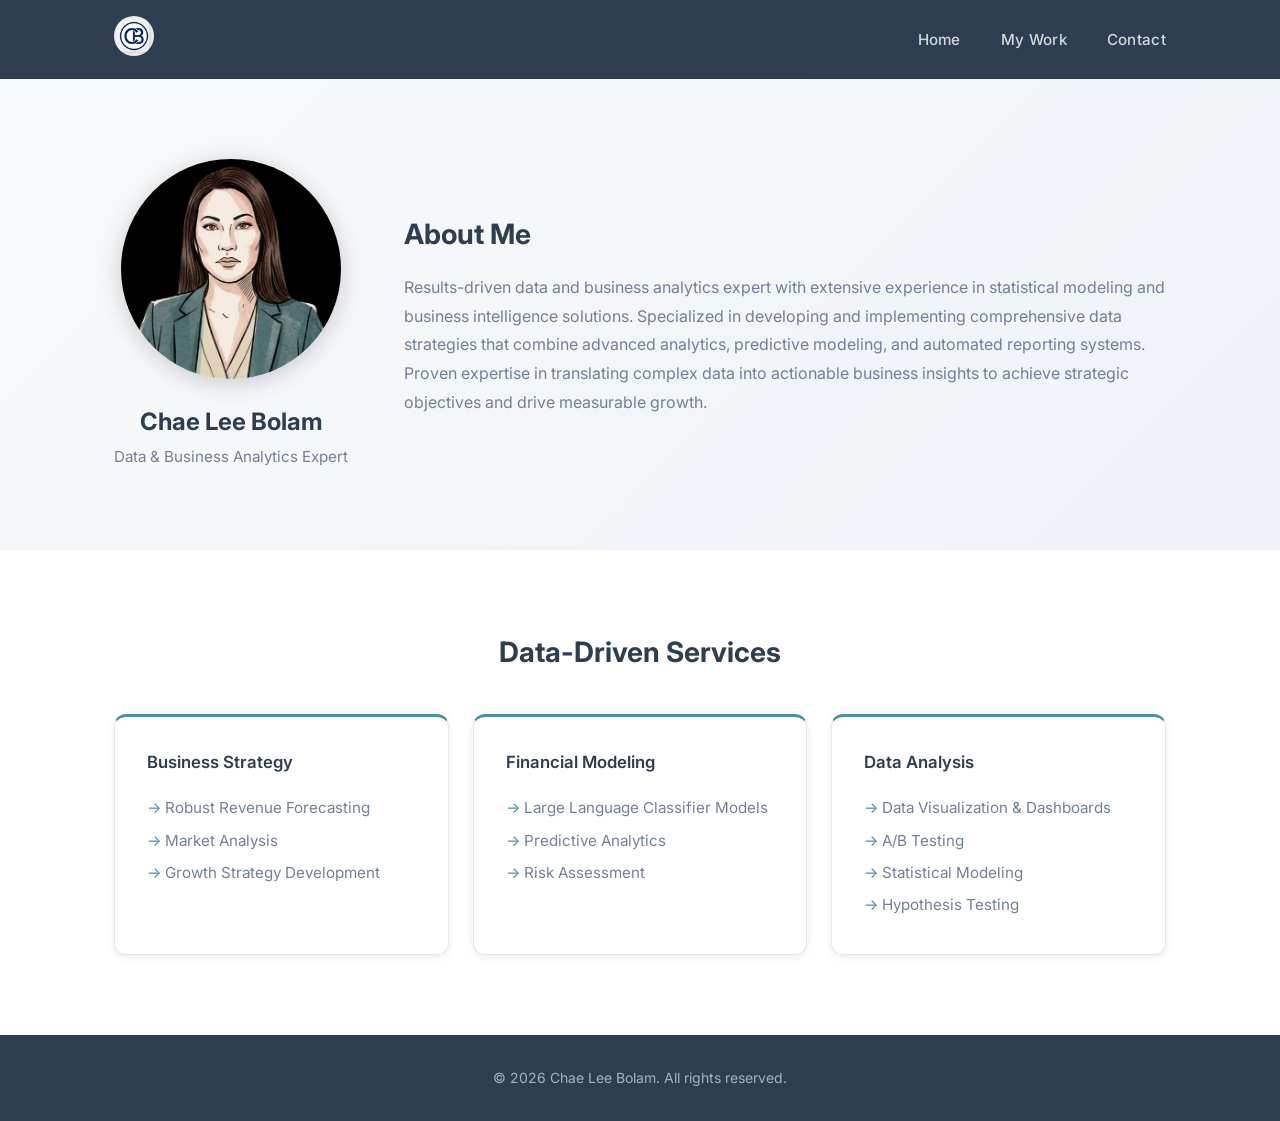
==== index.html @ ffb3c563 "Switch favicon to PNG for better browser support" ====
<!DOCTYPE html>
<html lang="en">
<head>
    <meta charset="UTF-8">
    <meta name="viewport" content="width=device-width, initial-scale=1.0">
    <title>Chae Lee Bolam | Data & Business Analytics Expert</title>
    <link rel="icon" type="image/png" href="Favicon.png">
    <link rel="stylesheet" href="styles.css">
</head>
<body>
    <nav>
        <div class="container">
            <a href="index.html"><img src="Logo.jpg" alt="Chae Lee Bolam" class="nav-logo"></a>
            <ul>
                <li><a href="index.html">Home</a></li>
                <li><a href="MyWork.html">My Work</a></li>
                <li><a href="Contact.html">Contact</a></li>
            </ul>
        </div>
    </nav>

    <section class="hero">
        <div class="container">
            <div class="profile-section">
                <img src="cl-headshot-cartoon.png" alt="Chae Lee Bolam" class="profile-image">
                <h1>Chae Lee Bolam</h1>
                <p>Data & Business Analytics Expert</p>
            </div>
            <div class="about-content">
                <h2>About Me</h2>
                <p>Results-driven data and business analytics expert with extensive experience in statistical modeling and business intelligence solutions. Specialized in developing and implementing comprehensive data strategies that combine advanced analytics, predictive modeling, and automated reporting systems. Proven expertise in translating complex data into actionable business insights to achieve strategic objectives and drive measurable growth.</p>
            </div>
        </div>
    </section>

    <section class="services">
        <div class="container">
            <h2>Data-Driven Services</h2>
            <div class="services-grid">
                <div class="service-card">
                    <h3>Business Strategy</h3>
                    <ul>
                        <li>Robust Revenue Forecasting</li>
                        <li>Market Analysis</li>
                        <li>Growth Strategy Development</li>
                    </ul>
                </div>
                <div class="service-card">
                    <h3>Financial Modeling</h3>
                    <ul>
                        <li>Large Language Classifier Models</li>
                        <li>Predictive Analytics</li>
                        <li>Risk Assessment</li>
                    </ul>
                </div>
                <div class="service-card">
                    <h3>Data Analysis</h3>
                    <ul>
                        <li>Data Visualization & Dashboards</li>
                        <li>A/B Testing</li>
                        <li>Statistical Modeling</li>
                        <li>Hypothesis Testing</li>
                    </ul>
                </div>
            </div>
        </div>
    </section>

    <footer>
        <div class="container">
            <p>&copy; 2026 Chae Lee Bolam. All rights reserved.</p>
        </div>
    </footer>
</body>
</html>
---- styles.css ----
@import url('https://fonts.googleapis.com/css2?family=Inter:wght@400;500;600;700&display=swap');

:root {
    --navy: #2c3e50;
    --teal: #4a8fa3;
    --light-bg: #f8f9fa;
    --text: #2d3748;
    --text-light: #718096;
    --white: #ffffff;
    --border: #e2e8f0;
    --shadow: 0 2px 8px rgba(0,0,0,0.08);
}

* { margin: 0; padding: 0; box-sizing: border-box; }

body {
    font-family: 'Inter', sans-serif;
    color: var(--text);
    line-height: 1.6;
    background: var(--white);
}

.container {
    max-width: 1100px;
    margin: 0 auto;
    padding: 0 24px;
}

/* Nav */
nav {
    background: var(--navy);
    padding: 1rem 0;
    position: sticky;
    top: 0;
    z-index: 100;
}

nav .container {
    display: flex;
    align-items: center;
    justify-content: space-between;
}

nav .nav-logo {
    width: 40px;
    height: 40px;
    border-radius: 50%;
    object-fit: cover;
    object-position: center;
    flex-shrink: 0;
}

nav ul {
    list-style: none;
    display: flex;
    gap: 2.5rem;
}

nav a {
    color: rgba(255,255,255,0.8);
    text-decoration: none;
    font-weight: 500;
    font-size: 0.95rem;
    letter-spacing: 0.02em;
    transition: color 0.2s;
}

nav a:hover { color: var(--white); }

/* Hero */
.hero {
    padding: 5rem 0;
    background: linear-gradient(135deg, #f8f9fa 0%, #eef2f7 100%);
}

.hero .container {
    display: flex;
    align-items: center;
    gap: 3.5rem;
}

.profile-section {
    text-align: center;
    flex-shrink: 0;
}

.profile-image {
    width: 220px;
    height: 220px;
    border-radius: 50%;
    object-fit: cover;
    object-position: center top;
    box-shadow: 0 4px 24px rgba(0,0,0,0.18);
    margin-bottom: 1rem;
}

.profile-section h1 {
    font-size: 1.5rem;
    color: var(--navy);
    font-weight: 700;
    margin-bottom: 0.25rem;
}

.profile-section p {
    color: var(--text-light);
    font-size: 0.95rem;
}

.about-content h2 {
    font-size: 1.75rem;
    color: var(--navy);
    margin-bottom: 1rem;
    font-weight: 700;
}

.about-content p {
    color: var(--text-light);
    font-size: 1rem;
    line-height: 1.8;
}

/* Services */
.services {
    padding: 5rem 0;
}

.services h2 {
    text-align: center;
    font-size: 1.75rem;
    color: var(--navy);
    margin-bottom: 2.5rem;
    font-weight: 700;
}

.services-grid {
    display: grid;
    grid-template-columns: repeat(auto-fit, minmax(280px, 1fr));
    gap: 1.5rem;
}

.service-card {
    background: var(--white);
    border: 1px solid var(--border);
    border-top: 3px solid var(--teal);
    border-radius: 12px;
    padding: 2rem;
    box-shadow: var(--shadow);
    transition: transform 0.2s, box-shadow 0.2s;
}

.service-card:hover {
    transform: translateY(-3px);
    box-shadow: 0 8px 24px rgba(0,0,0,0.12);
}

.service-card h3 {
    color: var(--navy);
    font-size: 1.05rem;
    font-weight: 600;
    margin-bottom: 1rem;
}

.service-card ul { list-style: none; }

.service-card ul li {
    color: var(--text-light);
    padding: 0.25rem 0;
    font-size: 0.95rem;
}

.service-card ul li::before {
    content: '→ ';
    color: var(--teal);
}

/* Page header */
.page-header {
    background: linear-gradient(135deg, #f8f9fa 0%, #eef2f7 100%);
    padding: 3.5rem 0;
    text-align: center;
}

.page-header h1 {
    font-size: 2rem;
    color: var(--navy);
    font-weight: 700;
    margin-bottom: 0.5rem;
}

.page-header p {
    color: var(--text-light);
    font-size: 1rem;
}

/* Contact */
.contact-section { padding: 4rem 0; }

.contact-wrapper {
    max-width: 600px;
    margin: 0 auto;
}

.contact-info {
    background: var(--light-bg);
    border-radius: 8px;
    padding: 1.25rem 1.5rem;
    margin-bottom: 2rem;
    color: var(--text-light);
    font-size: 0.95rem;
}

.contact-info a {
    color: var(--teal);
    text-decoration: none;
}

.contact-info a:hover { text-decoration: underline; }

.form-group { margin-bottom: 1.25rem; }

.form-group label {
    display: block;
    font-weight: 500;
    font-size: 0.9rem;
    color: var(--text);
    margin-bottom: 0.4rem;
}

.form-group input,
.form-group textarea {
    width: 100%;
    padding: 0.75rem 1rem;
    border: 1px solid var(--border);
    border-radius: 8px;
    font-family: inherit;
    font-size: 0.95rem;
    color: var(--text);
    outline: none;
    transition: border-color 0.2s;
}

.form-group input:focus,
.form-group textarea:focus { border-color: var(--teal); }

button[type="submit"] {
    width: 100%;
    background: var(--navy);
    color: white;
    border: none;
    padding: 0.85rem 2rem;
    border-radius: 8px;
    font-family: inherit;
    font-size: 0.95rem;
    font-weight: 600;
    cursor: pointer;
    transition: background 0.2s;
    margin-top: 0.5rem;
}

button[type="submit"]:hover { background: var(--teal); }

/* Work/Portfolio */
.work-section { padding: 4rem 0; }

.work-section h2 {
    font-size: 1.5rem;
    color: var(--navy);
    font-weight: 700;
    margin-bottom: 2rem;
}

.project-grid {
    display: grid;
    grid-template-columns: 1fr;
    gap: 1.5rem;
}

.project-card {
    background: var(--white);
    border: 1px solid var(--border);
    border-radius: 12px;
    overflow: hidden;
    box-shadow: var(--shadow);
    transition: transform 0.2s, box-shadow 0.2s;
    display: flex;
    align-items: stretch;
}

.project-card:hover {
    transform: translateY(-2px);
    box-shadow: 0 8px 24px rgba(0,0,0,0.1);
}

.project-card img {
    width: 280px;
    flex-shrink: 0;
    object-fit: cover;
    display: block;
    order: 2;
}

.project-card-content {
    padding: 2rem;
    flex: 1;
    order: 1;
}

.project-card h3 {
    color: var(--navy);
    font-weight: 600;
    margin-bottom: 0.75rem;
}

.project-card p {
    color: var(--text-light);
    font-size: 0.95rem;
    line-height: 1.6;
    margin-bottom: 1rem;
}

.project-card a {
    color: var(--teal);
    text-decoration: none;
    font-weight: 500;
    font-size: 0.9rem;
}

.project-card a:hover { text-decoration: underline; }

.project-tag {
    display: inline-block;
    background: var(--light-bg);
    color: var(--text-light);
    font-size: 0.75rem;
    padding: 0.2rem 0.6rem;
    border-radius: 999px;
    margin: 0.25rem 0.25rem 0 0;
}

/* Resume */
.resume-section {
    padding: 4rem 24px;
    max-width: 800px;
    margin: 0 auto;
}

.resume-block { margin-bottom: 2.5rem; }

.resume-block h2 {
    font-size: 1rem;
    font-weight: 700;
    color: var(--navy);
    text-transform: uppercase;
    letter-spacing: 0.08em;
    border-bottom: 2px solid var(--teal);
    padding-bottom: 0.5rem;
    margin-bottom: 1.25rem;
}

.resume-entry { margin-bottom: 1.25rem; }

.resume-entry-header {
    display: flex;
    justify-content: space-between;
    align-items: baseline;
    flex-wrap: wrap;
    gap: 0.5rem;
    margin-bottom: 0.25rem;
}

.resume-entry h3 {
    font-size: 1rem;
    font-weight: 600;
    color: var(--text);
}

.resume-entry .org {
    color: var(--teal);
    font-weight: 500;
    font-size: 0.95rem;
}

.resume-entry .date {
    color: var(--text-light);
    font-size: 0.85rem;
}

.resume-entry ul {
    margin-top: 0.5rem;
    padding-left: 1.25rem;
    color: var(--text-light);
    font-size: 0.95rem;
    line-height: 1.7;
}

/* Blog */
.blog-section { padding: 4rem 0; }

.blog-section p {
    color: var(--text-light);
    margin-bottom: 1rem;
    font-size: 1rem;
    line-height: 1.7;
}

.blog-section a {
    color: var(--teal);
    font-weight: 600;
    text-decoration: none;
    font-size: 1.05rem;
}

.blog-section a:hover { text-decoration: underline; }

/* Footer */
footer {
    background: var(--navy);
    color: rgba(255,255,255,0.6);
    text-align: center;
    padding: 2rem 0;
    font-size: 0.875rem;
}

/* Responsive */
@media (max-width: 768px) {
    nav ul {
        flex-wrap: wrap;
        gap: 1rem;
        justify-content: center;
    }

    .hero { padding: 3rem 0; }

    .hero .container {
        flex-direction: column;
        text-align: center;
        gap: 2rem;
    }

    .services-grid { grid-template-columns: 1fr; }
    .project-grid { grid-template-columns: 1fr; }
    .project-card { flex-direction: column; }
    .project-card img { width: 100%; height: 200px; order: 1; }
    .project-card-content { order: 2; }
    .resume-entry-header { flex-direction: column; }
}
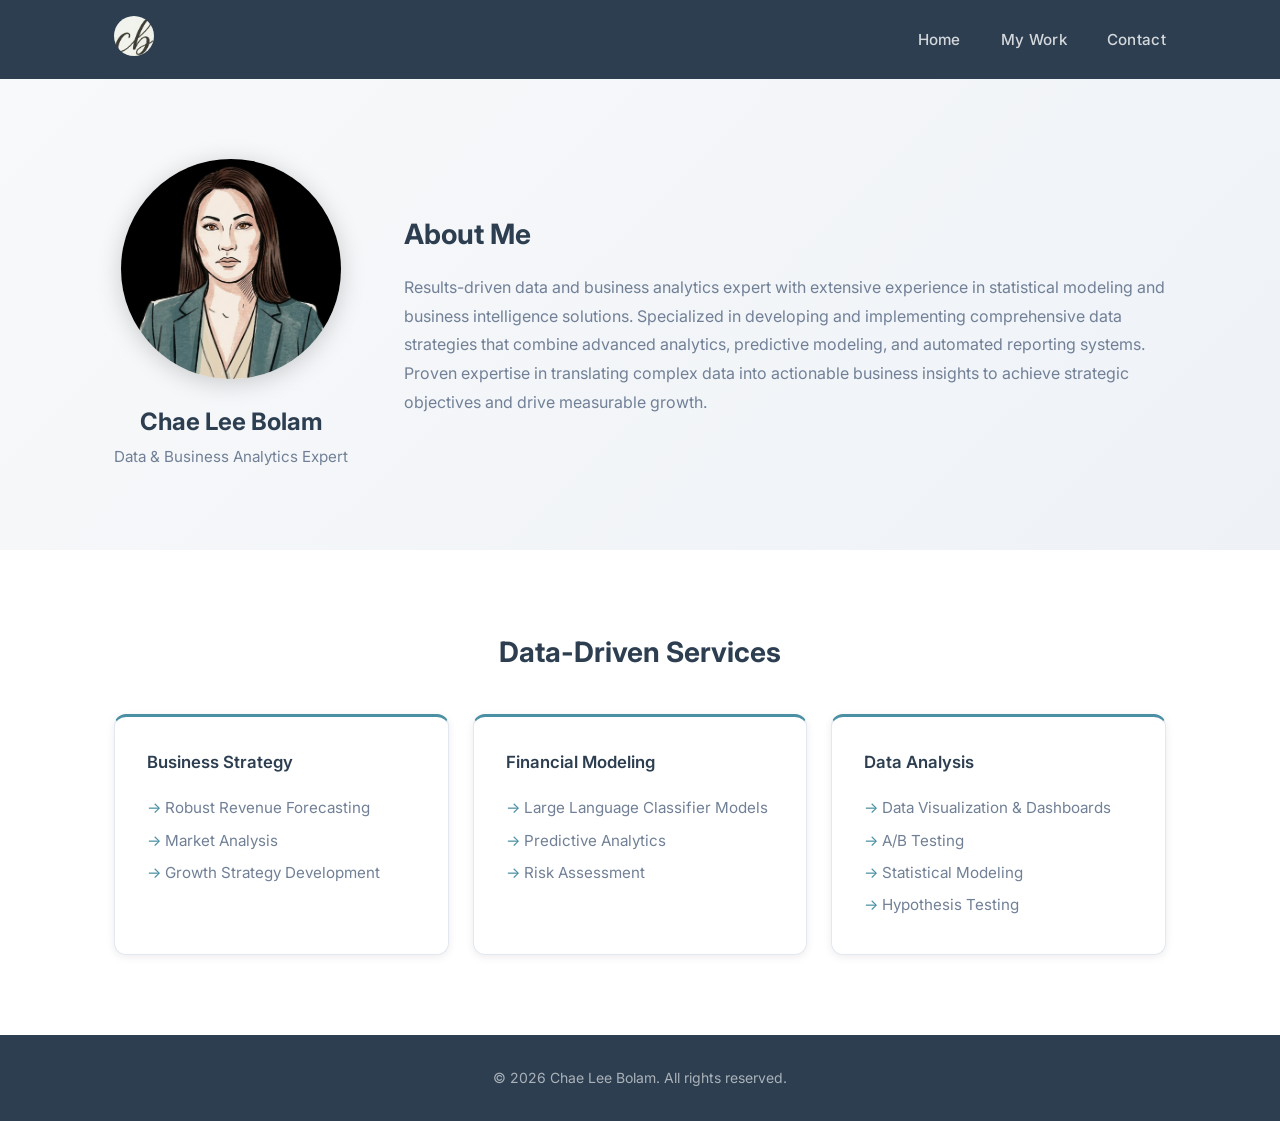
==== commit c41b240b: "Use Favicon.png as nav logo for consistency with browser tab" ====
--- a/index.html
+++ b/index.html
@@ -10,7 +10,7 @@
 <body>
     <nav>
         <div class="container">
-            <a href="index.html"><img src="Logo.jpg" alt="Chae Lee Bolam" class="nav-logo"></a>
+            <a href="index.html"><img src="Favicon.png" alt="Chae Lee Bolam" class="nav-logo"></a>
             <ul>
                 <li><a href="index.html">Home</a></li>
                 <li><a href="MyWork.html">My Work</a></li>
--- a/styles.css
+++ b/styles.css
@@ -262,16 +262,27 @@
 /* Work/Portfolio */
 .work-section { padding: 4rem 0; }
 
-.work-section h2 {
-    font-size: 1.5rem;
-    color: var(--navy);
-    font-weight: 700;
-    margin-bottom: 2rem;
+.work-columns {
+    display: grid;
+    grid-template-columns: 1fr 1fr;
+    gap: 2.5rem;
+    align-items: start;
+}
+
+.work-column-header {
+    font-size: 0.9rem;
+    font-weight: 700;
+    color: var(--navy);
+    text-transform: uppercase;
+    letter-spacing: 0.08em;
+    border-bottom: 2px solid var(--teal);
+    padding-bottom: 0.5rem;
+    margin-bottom: 1.5rem;
 }
 
 .project-grid {
-    display: grid;
-    grid-template-columns: 1fr;
+    display: flex;
+    flex-direction: column;
     gap: 1.5rem;
 }
 
@@ -283,7 +294,7 @@
     box-shadow: var(--shadow);
     transition: transform 0.2s, box-shadow 0.2s;
     display: flex;
-    align-items: stretch;
+    flex-direction: column;
 }
 
 .project-card:hover {
@@ -292,17 +303,15 @@
 }
 
 .project-card img {
-    width: 280px;
-    flex-shrink: 0;
+    width: 100%;
+    height: 180px;
     object-fit: cover;
     display: block;
-    order: 2;
 }
 
 .project-card-content {
-    padding: 2rem;
+    padding: 1.5rem 1.5rem 2rem;
     flex: 1;
-    order: 1;
 }
 
 .project-card h3 {
@@ -438,7 +447,7 @@
     }
 
     .services-grid { grid-template-columns: 1fr; }
-    .project-grid { grid-template-columns: 1fr; }
+    .work-columns { grid-template-columns: 1fr; }
     .project-card { flex-direction: column; }
     .project-card img { width: 100%; height: 200px; order: 1; }
     .project-card-content { order: 2; }
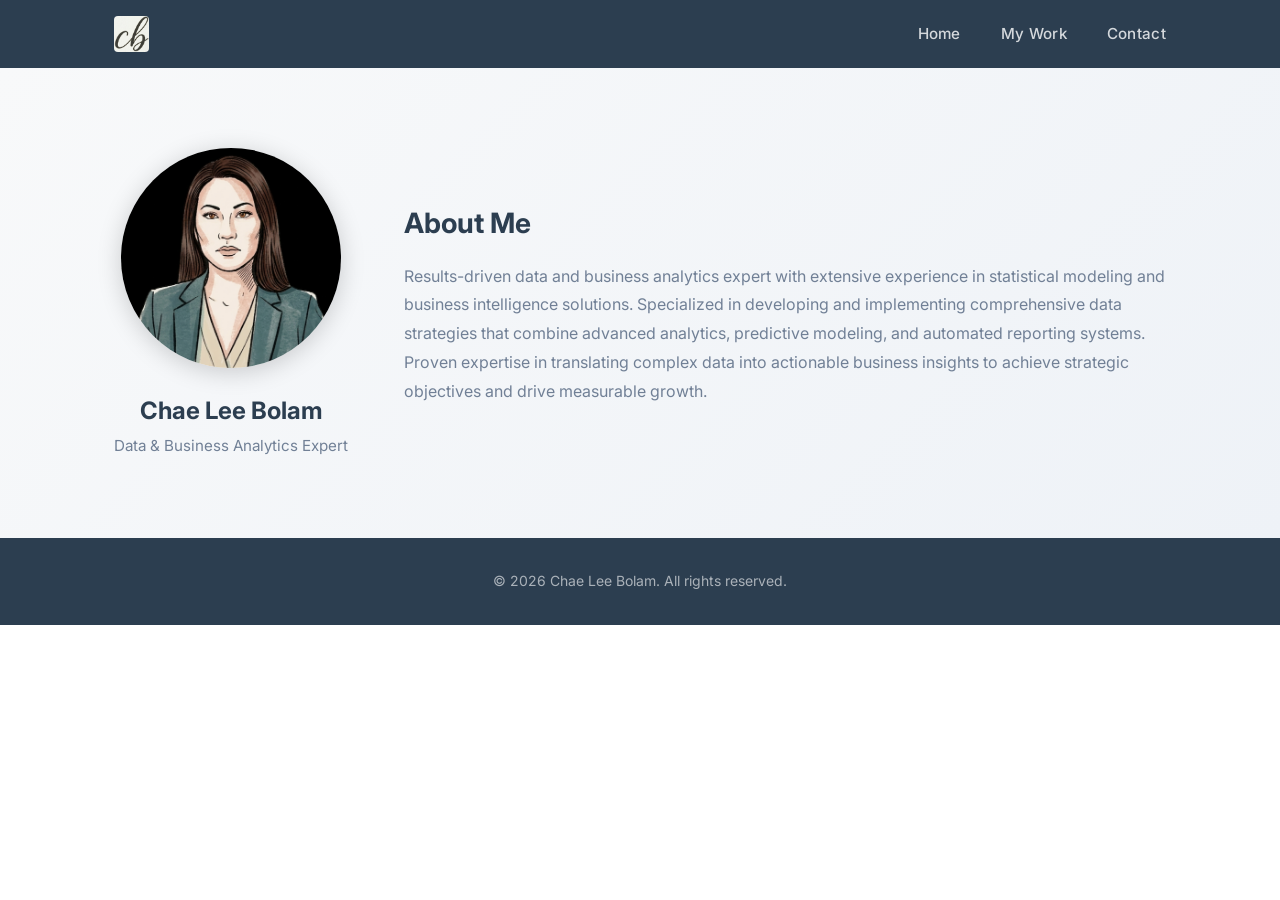
==== commit 77945415: "Remove Data-Driven Services section from home page" ====
--- a/index.html
+++ b/index.html
@@ -33,38 +33,6 @@
         </div>
     </section>
 
-    <section class="services">
-        <div class="container">
-            <h2>Data-Driven Services</h2>
-            <div class="services-grid">
-                <div class="service-card">
-                    <h3>Business Strategy</h3>
-                    <ul>
-                        <li>Robust Revenue Forecasting</li>
-                        <li>Market Analysis</li>
-                        <li>Growth Strategy Development</li>
-                    </ul>
-                </div>
-                <div class="service-card">
-                    <h3>Financial Modeling</h3>
-                    <ul>
-                        <li>Large Language Classifier Models</li>
-                        <li>Predictive Analytics</li>
-                        <li>Risk Assessment</li>
-                    </ul>
-                </div>
-                <div class="service-card">
-                    <h3>Data Analysis</h3>
-                    <ul>
-                        <li>Data Visualization & Dashboards</li>
-                        <li>A/B Testing</li>
-                        <li>Statistical Modeling</li>
-                        <li>Hypothesis Testing</li>
-                    </ul>
-                </div>
-            </div>
-        </div>
-    </section>
 
     <footer>
         <div class="container">
--- a/styles.css
+++ b/styles.css
@@ -42,11 +42,10 @@
 }
 
 nav .nav-logo {
-    width: 40px;
-    height: 40px;
-    border-radius: 50%;
-    object-fit: cover;
-    object-position: center;
+    height: 36px;
+    width: auto;
+    border-radius: 4px;
+    display: block;
     flex-shrink: 0;
 }
 
@@ -402,6 +401,73 @@
     line-height: 1.7;
 }
 
+/* Publications */
+.publications-section {
+    margin-top: 3rem;
+    padding-top: 2.5rem;
+    border-top: 1px solid var(--border);
+}
+
+.publication-card {
+    background: var(--light-bg);
+    border: 1px solid var(--border);
+    border-left: 4px solid var(--teal);
+    border-radius: 8px;
+    padding: 1.75rem 2rem;
+}
+
+.publication-card .pub-journal {
+    font-size: 0.8rem;
+    font-weight: 600;
+    color: var(--teal);
+    text-transform: uppercase;
+    letter-spacing: 0.08em;
+    margin-bottom: 0.6rem;
+}
+
+.publication-card h3 {
+    font-size: 1.05rem;
+    font-weight: 700;
+    color: var(--navy);
+    margin-bottom: 0.5rem;
+    line-height: 1.4;
+}
+
+.publication-card .pub-authors {
+    font-size: 0.9rem;
+    color: var(--text-light);
+    margin-bottom: 1rem;
+}
+
+.publication-card .pub-authors strong {
+    color: var(--text);
+}
+
+.publication-card p {
+    font-size: 0.95rem;
+    color: var(--text-light);
+    line-height: 1.7;
+    margin-bottom: 1.25rem;
+}
+
+.publication-card .pub-meta {
+    display: flex;
+    align-items: center;
+    gap: 1.5rem;
+    flex-wrap: wrap;
+    margin-bottom: 1.25rem;
+    font-size: 0.85rem;
+    color: var(--text-light);
+}
+
+.publication-card .pub-meta span::before {
+    content: '· ';
+}
+
+.publication-card .pub-meta span:first-child::before {
+    content: '';
+}
+
 /* Blog */
 .blog-section { padding: 4rem 0; }
 
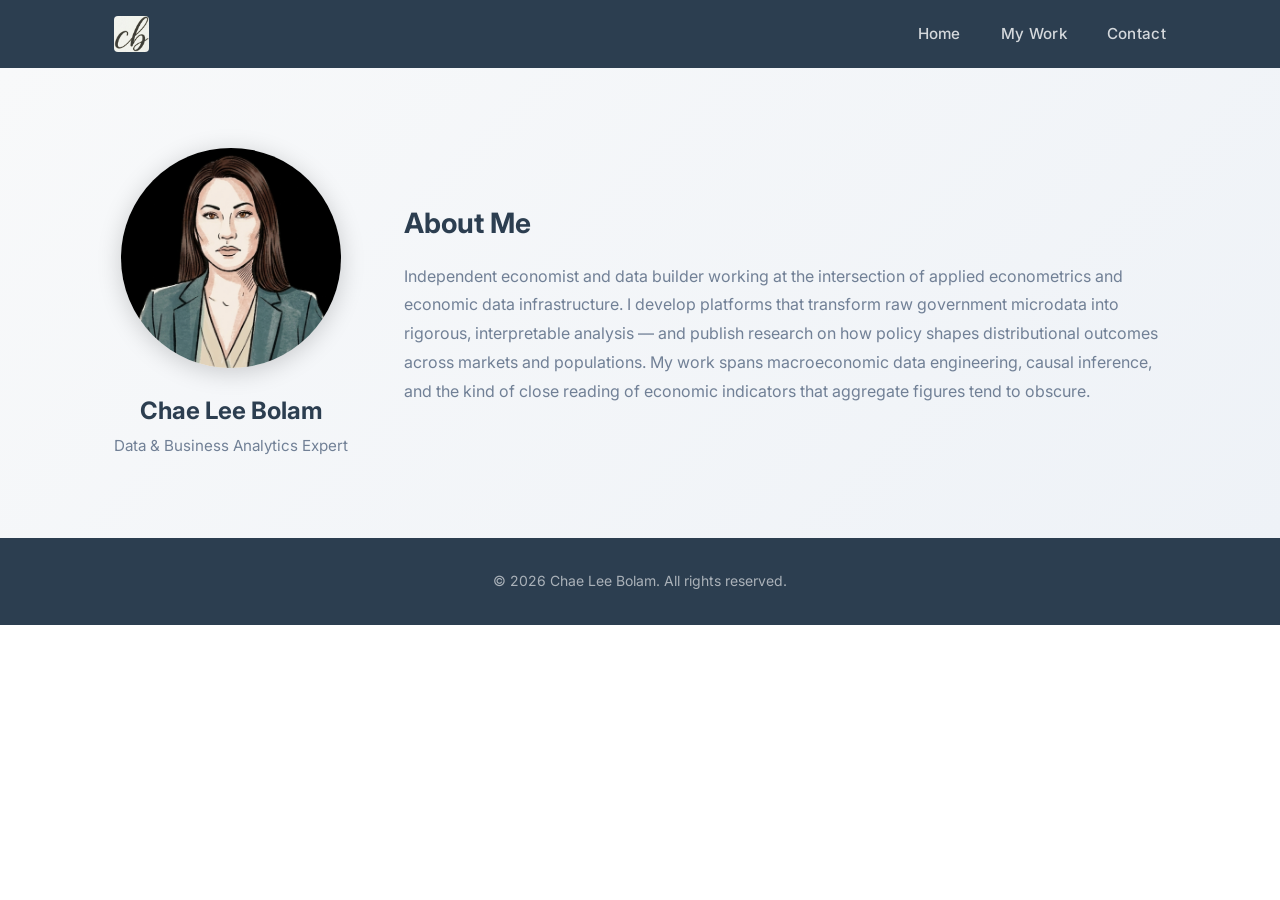
==== commit aec66832: "Update bio and broaden Magnastats title to economic data" ====
--- a/index.html
+++ b/index.html
@@ -28,7 +28,7 @@
             </div>
             <div class="about-content">
                 <h2>About Me</h2>
-                <p>Results-driven data and business analytics expert with extensive experience in statistical modeling and business intelligence solutions. Specialized in developing and implementing comprehensive data strategies that combine advanced analytics, predictive modeling, and automated reporting systems. Proven expertise in translating complex data into actionable business insights to achieve strategic objectives and drive measurable growth.</p>
+                <p>Independent economist and data builder working at the intersection of applied econometrics and economic data infrastructure. I develop platforms that transform raw government microdata into rigorous, interpretable analysis — and publish research on how policy shapes distributional outcomes across markets and populations. My work spans macroeconomic data engineering, causal inference, and the kind of close reading of economic indicators that aggregate figures tend to obscure.</p>
             </div>
         </div>
     </section>
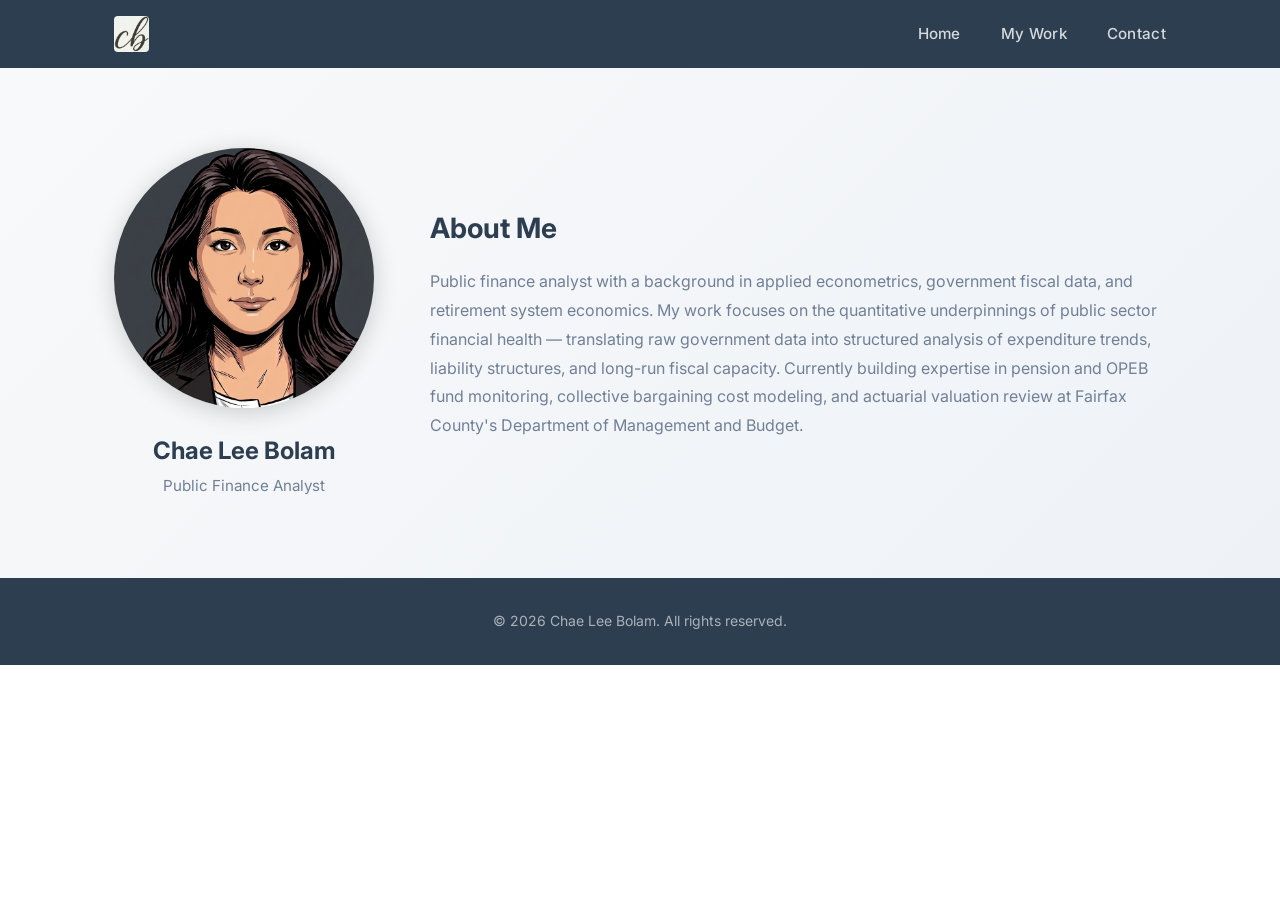
==== commit 924709f3: "Update home page bio and title to public finance focus" ====
--- a/index.html
+++ b/index.html
@@ -24,11 +24,11 @@
             <div class="profile-section">
                 <img src="cl-headshot-cartoon.png" alt="Chae Lee Bolam" class="profile-image">
                 <h1>Chae Lee Bolam</h1>
-                <p>Data & Business Analytics Expert</p>
+                <p>Public Finance Analyst</p>
             </div>
             <div class="about-content">
                 <h2>About Me</h2>
-                <p>Independent economist and data builder working at the intersection of applied econometrics and economic data infrastructure. I develop platforms that transform raw government microdata into rigorous, interpretable analysis — and publish research on how policy shapes distributional outcomes across markets and populations. My work spans macroeconomic data engineering, causal inference, and the kind of close reading of economic indicators that aggregate figures tend to obscure.</p>
+                <p>Public finance analyst with a background in applied econometrics, government fiscal data, and retirement system economics. My work focuses on the quantitative underpinnings of public sector financial health — translating raw government data into structured analysis of expenditure trends, liability structures, and long-run fiscal capacity. Currently building expertise in pension and OPEB fund monitoring, collective bargaining cost modeling, and actuarial valuation review at Fairfax County's Department of Management and Budget.</p>
             </div>
         </div>
     </section>
--- a/styles.css
+++ b/styles.css
@@ -84,11 +84,11 @@
 }
 
 .profile-image {
-    width: 220px;
-    height: 220px;
+    width: 260px;
+    height: 260px;
     border-radius: 50%;
     object-fit: cover;
-    object-position: center top;
+    object-position: center 12%;
     box-shadow: 0 4px 24px rgba(0,0,0,0.18);
     margin-bottom: 1rem;
 }
@@ -268,6 +268,10 @@
     align-items: start;
 }
 
+.work-columns > div {
+    min-width: 0;
+}
+
 .work-column-header {
     font-size: 0.9rem;
     font-weight: 700;
@@ -413,7 +417,19 @@
     border: 1px solid var(--border);
     border-left: 4px solid var(--teal);
     border-radius: 8px;
-    padding: 1.75rem 2rem;
+    overflow: hidden;
+}
+
+.publication-card img {
+    width: 100%;
+    height: 160px;
+    object-fit: cover;
+    display: block;
+    border-bottom: 1px solid var(--border);
+}
+
+.publication-card-body {
+    padding: 1.5rem;
 }
 
 .publication-card .pub-journal {
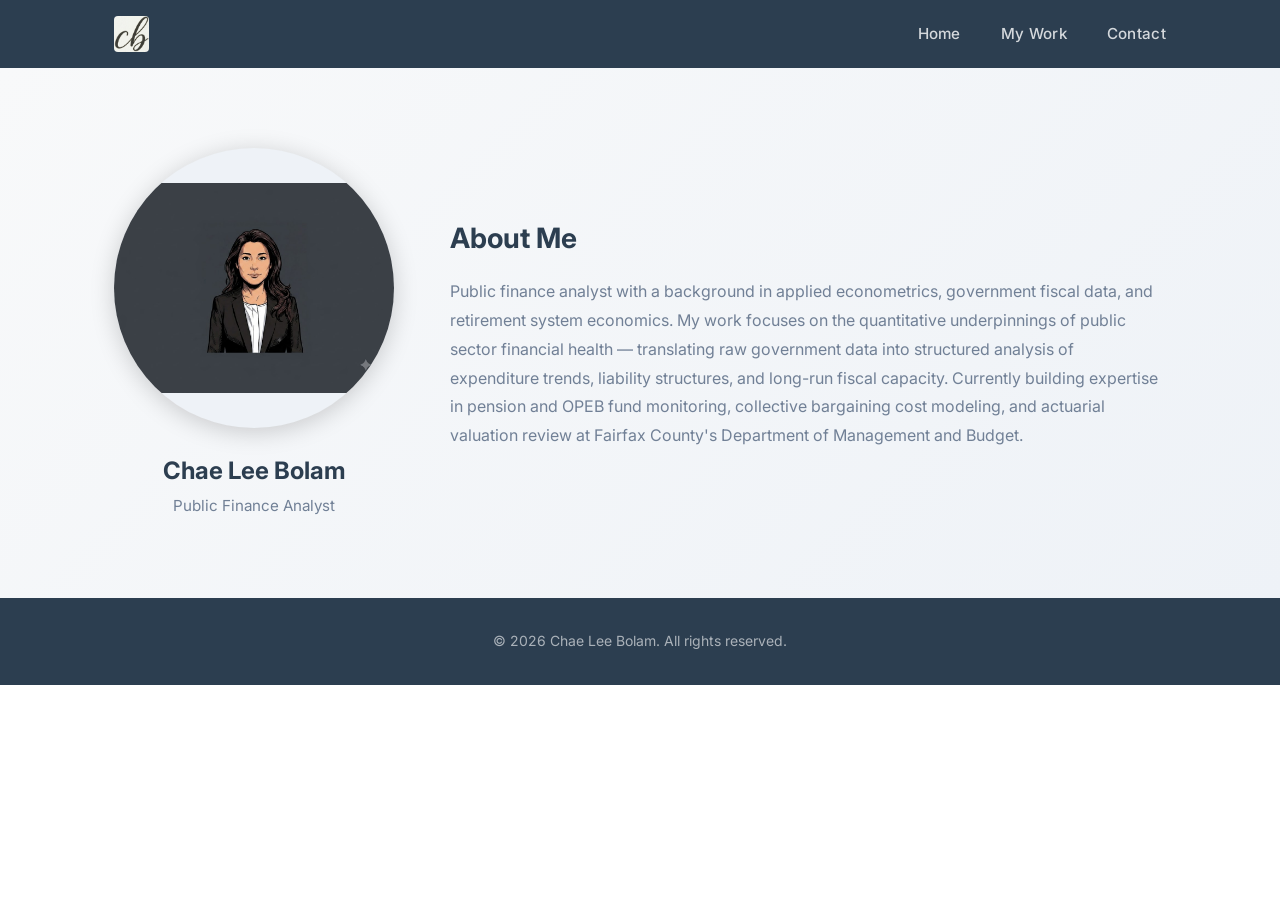
==== commit d053bcea: "Replace profile photo with new portrait (jpg)" ====
--- a/index.html
+++ b/index.html
@@ -22,7 +22,7 @@
     <section class="hero">
         <div class="container">
             <div class="profile-section">
-                <img src="cl-headshot-cartoon.png" alt="Chae Lee Bolam" class="profile-image">
+                <img src="cl-headshot-cartoon.jpg" alt="Chae Lee Bolam" class="profile-image">
                 <h1>Chae Lee Bolam</h1>
                 <p>Public Finance Analyst</p>
             </div>
--- a/styles.css
+++ b/styles.css
@@ -84,11 +84,11 @@
 }
 
 .profile-image {
-    width: 260px;
-    height: 260px;
+    width: 280px;
+    height: 280px;
     border-radius: 50%;
-    object-fit: cover;
-    object-position: center 12%;
+    object-fit: contain;
+    background: #eef2f7;
     box-shadow: 0 4px 24px rgba(0,0,0,0.18);
     margin-bottom: 1rem;
 }
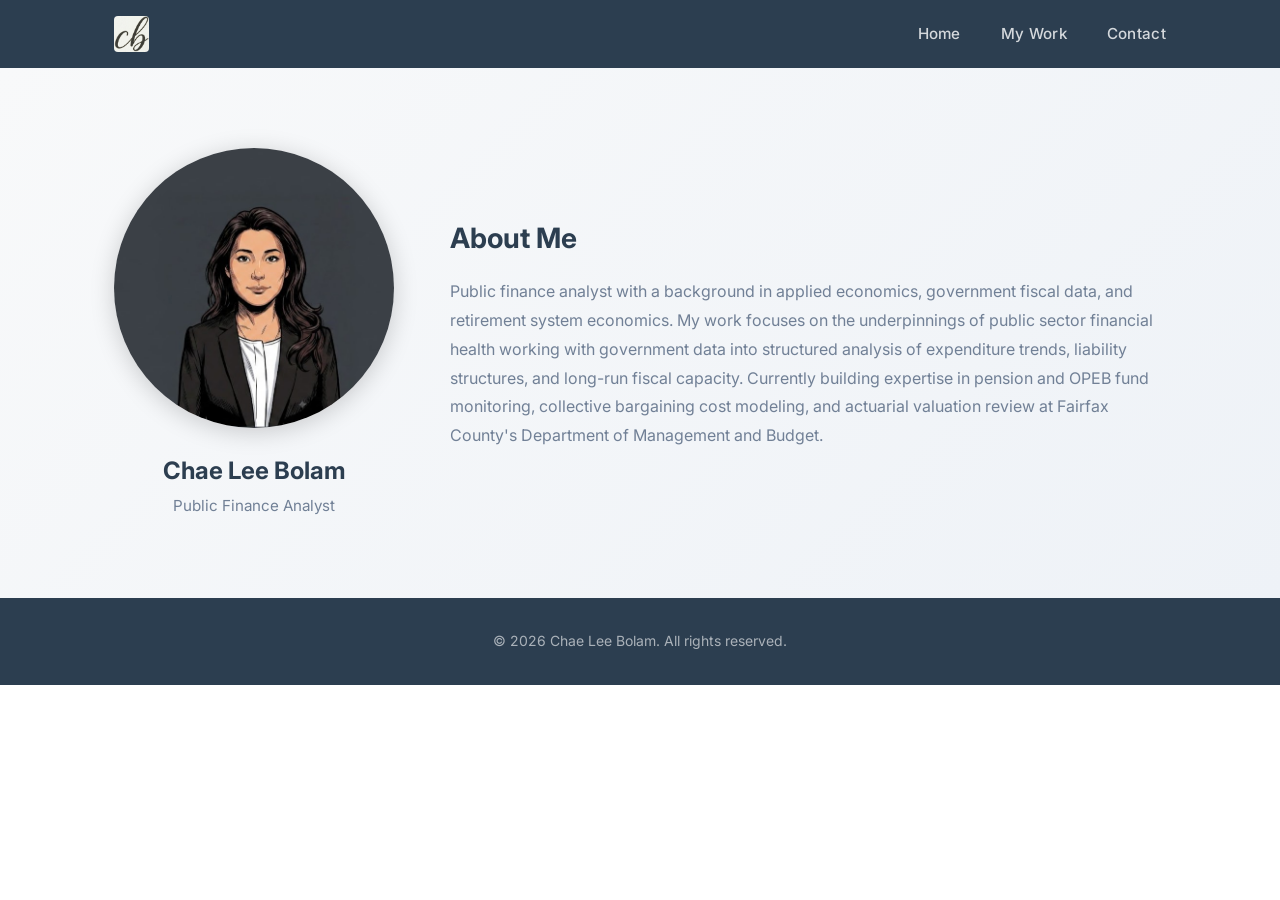
==== commit 37f085f1: "Update home page bio" ====
--- a/index.html
+++ b/index.html
@@ -28,7 +28,7 @@
             </div>
             <div class="about-content">
                 <h2>About Me</h2>
-                <p>Public finance analyst with a background in applied econometrics, government fiscal data, and retirement system economics. My work focuses on the quantitative underpinnings of public sector financial health — translating raw government data into structured analysis of expenditure trends, liability structures, and long-run fiscal capacity. Currently building expertise in pension and OPEB fund monitoring, collective bargaining cost modeling, and actuarial valuation review at Fairfax County's Department of Management and Budget.</p>
+                <p>Public finance analyst with a background in applied economics, government fiscal data, and retirement system economics. My work focuses on the underpinnings of public sector financial health working with government data into structured analysis of expenditure trends, liability structures, and long-run fiscal capacity. Currently building expertise in pension and OPEB fund monitoring, collective bargaining cost modeling, and actuarial valuation review at Fairfax County's Department of Management and Budget.</p>
             </div>
         </div>
     </section>
--- a/styles.css
+++ b/styles.css
@@ -87,8 +87,8 @@
     width: 280px;
     height: 280px;
     border-radius: 50%;
-    object-fit: contain;
-    background: #eef2f7;
+    object-fit: cover;
+    object-position: center 15%;
     box-shadow: 0 4px 24px rgba(0,0,0,0.18);
     margin-bottom: 1rem;
 }
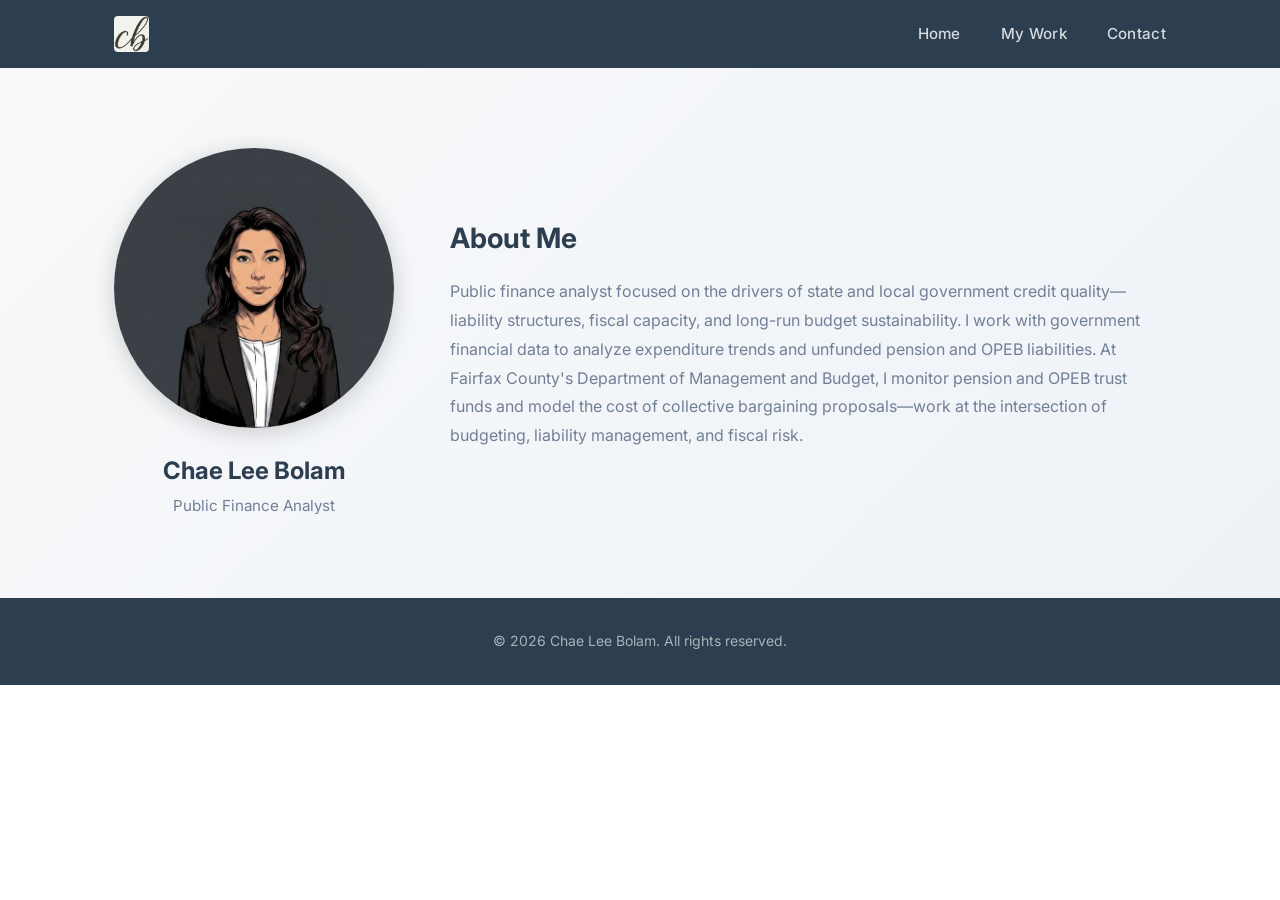
==== commit bb39fe31: "Update home page bio" ====
--- a/index.html
+++ b/index.html
@@ -28,7 +28,7 @@
             </div>
             <div class="about-content">
                 <h2>About Me</h2>
-                <p>Public finance analyst with a background in applied economics, government fiscal data, and retirement system economics. My work focuses on the underpinnings of public sector financial health working with government data into structured analysis of expenditure trends, liability structures, and long-run fiscal capacity. Currently building expertise in pension and OPEB fund monitoring, collective bargaining cost modeling, and actuarial valuation review at Fairfax County's Department of Management and Budget.</p>
+                <p>Public finance analyst focused on the drivers of state and local government credit quality—liability structures, fiscal capacity, and long-run budget sustainability. I work with government financial data to analyze expenditure trends and unfunded pension and OPEB liabilities. At Fairfax County's Department of Management and Budget, I monitor pension and OPEB trust funds and model the cost of collective bargaining proposals—work at the intersection of budgeting, liability management, and fiscal risk.</p>
             </div>
         </div>
     </section>
